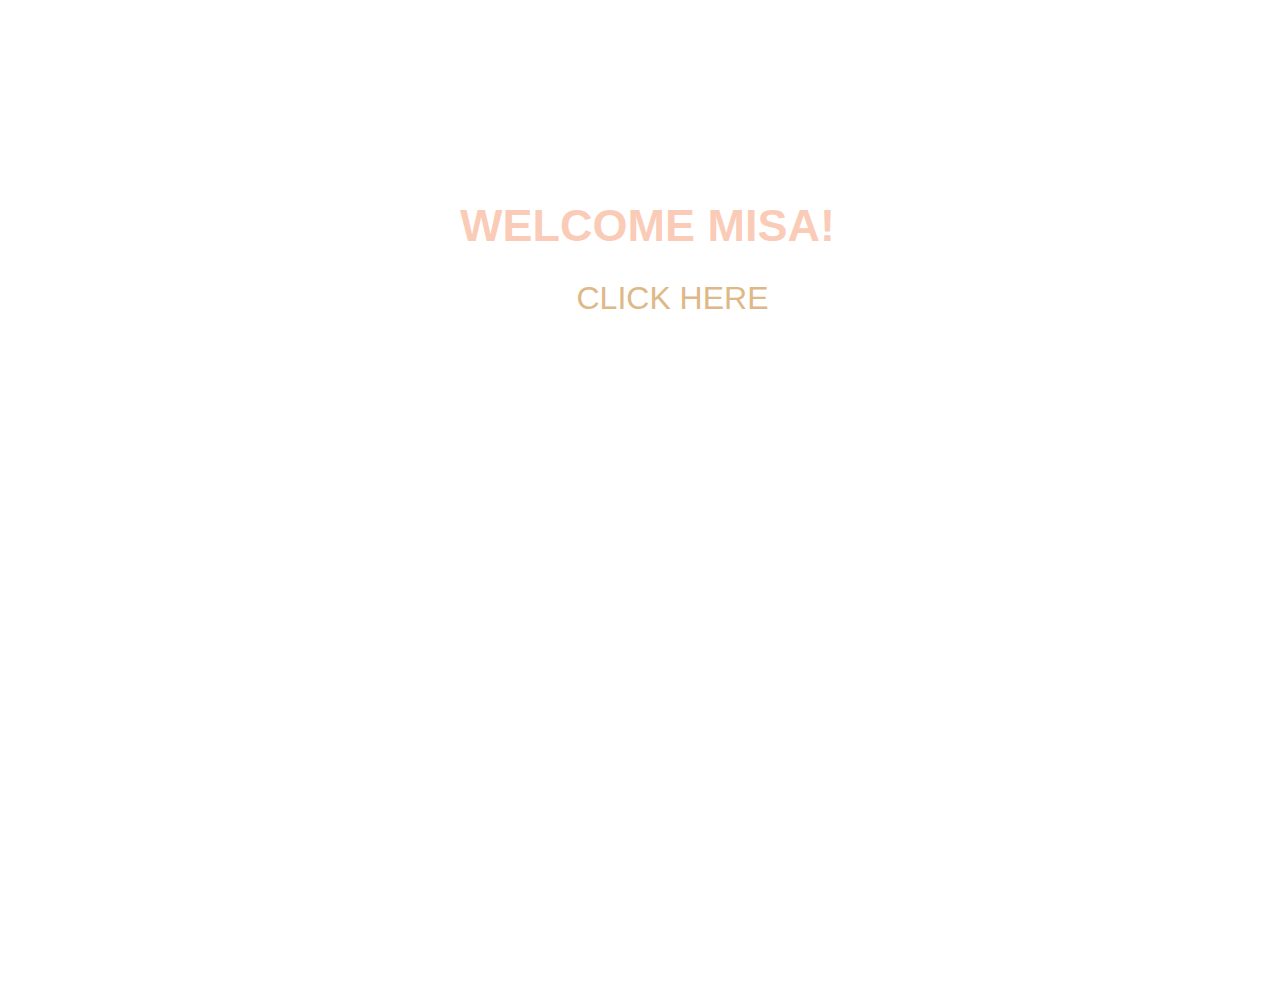
==== index.html @ 77b58fbb "Rename welcome.html to index.html" ====
<!DOCTYPE html>
<html lang="en">
<head>
    <meta charset="UTF-8"> 
    <meta name=viewport content="width=device-width, initial-scale=0">
    <title>Welcome</title>
    <link rel="stylesheet" href="style.css">
</head>
<body>
    <div class="main">
        <div class="navbar">
            <div class="icon">
                <h2 class="logo">WELCOME MISA!</h2>
            </div>
            <div class="menu">
                <ul>
                    <li><a href="happy_birthday.html">CLICK HERE</a></li>
                </ul>
            </div>
        </div>
    </div>
</body>
</html>
---- style.css ----
*{
    margin: 0;
    padding: 0;
}

.main{
    max-width: 100%;
    background-image: url(5234768.jpg);
    background-position: center;
    background-repeat: no-repeat;
    background-size: cover;
    height: 109vh;
}

.navbar{
    width: 1200px;
    height: 75px;
    margin: auto;
}

.icon{
    width: 200px;
    float: left;
    height: 70px;
}

.logo{
    display: flex;
    color: rgb(249 188 160 / 76%);
    font-size: 45px;
    font-family: Verdana, Geneva, Tahoma, sans-serif;
    padding-left: 420px;
    width: max-content;
    padding-top: 200px;
    white-space: flex; 

}

.menu{
    width: flex;
    float: none;
    height: flex;
    font-size: 32px;
}

ul{
    float: none;
    display: flex;
    justify-content: center;

}

ul li{
    list-style: none;
    margin-right: 135px;
    margin-top: 280px;
}

ul li a{
    box-shadow: inset 0 0 0 0 rgb(255, 188, 143);
    text-decoration: none;
    color: burlywood;
    font-family:'Gill Sans', 'Gill Sans MT', Calibri, 'Trebuchet MS', sans-serif;
    transition: color 0.3s ease-in-out, box-shadow 0.3s ease-in-out;
}

ul li a:hover{
    color: #fff;
    box-shadow: inset 200px 0 0 0 rgb(255, 201, 157);
}
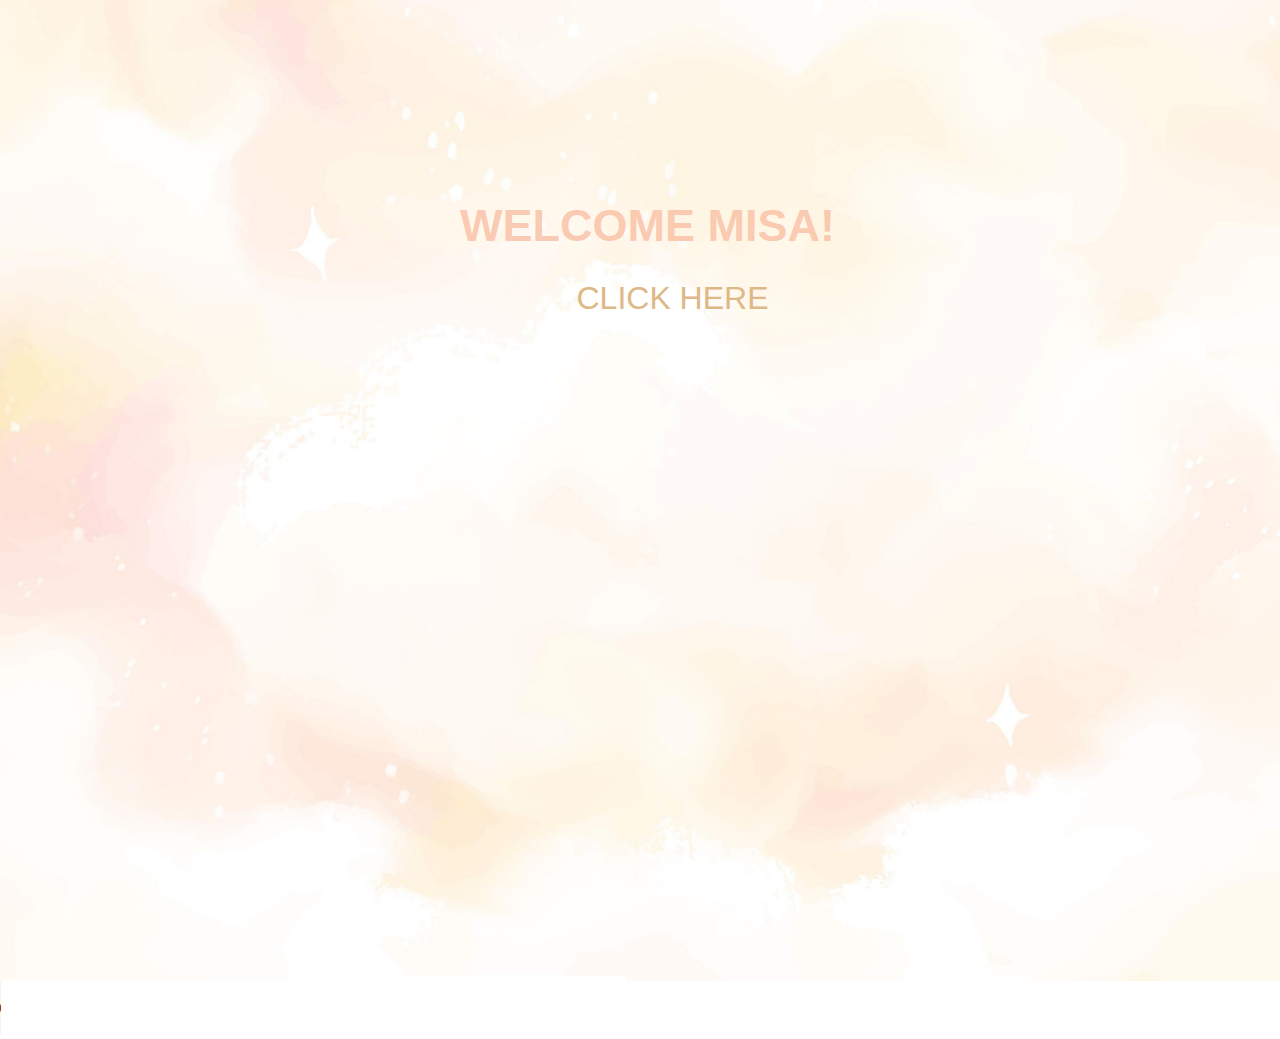
==== commit dc60e037: "Update index.html" ====
--- a/index.html
+++ b/index.html
@@ -19,5 +19,8 @@
             </div>
         </div>
     </div>
+<audio controls autoplay>
+    <source src="cas.mp3">
+</audio>    
 </body>
 </html>
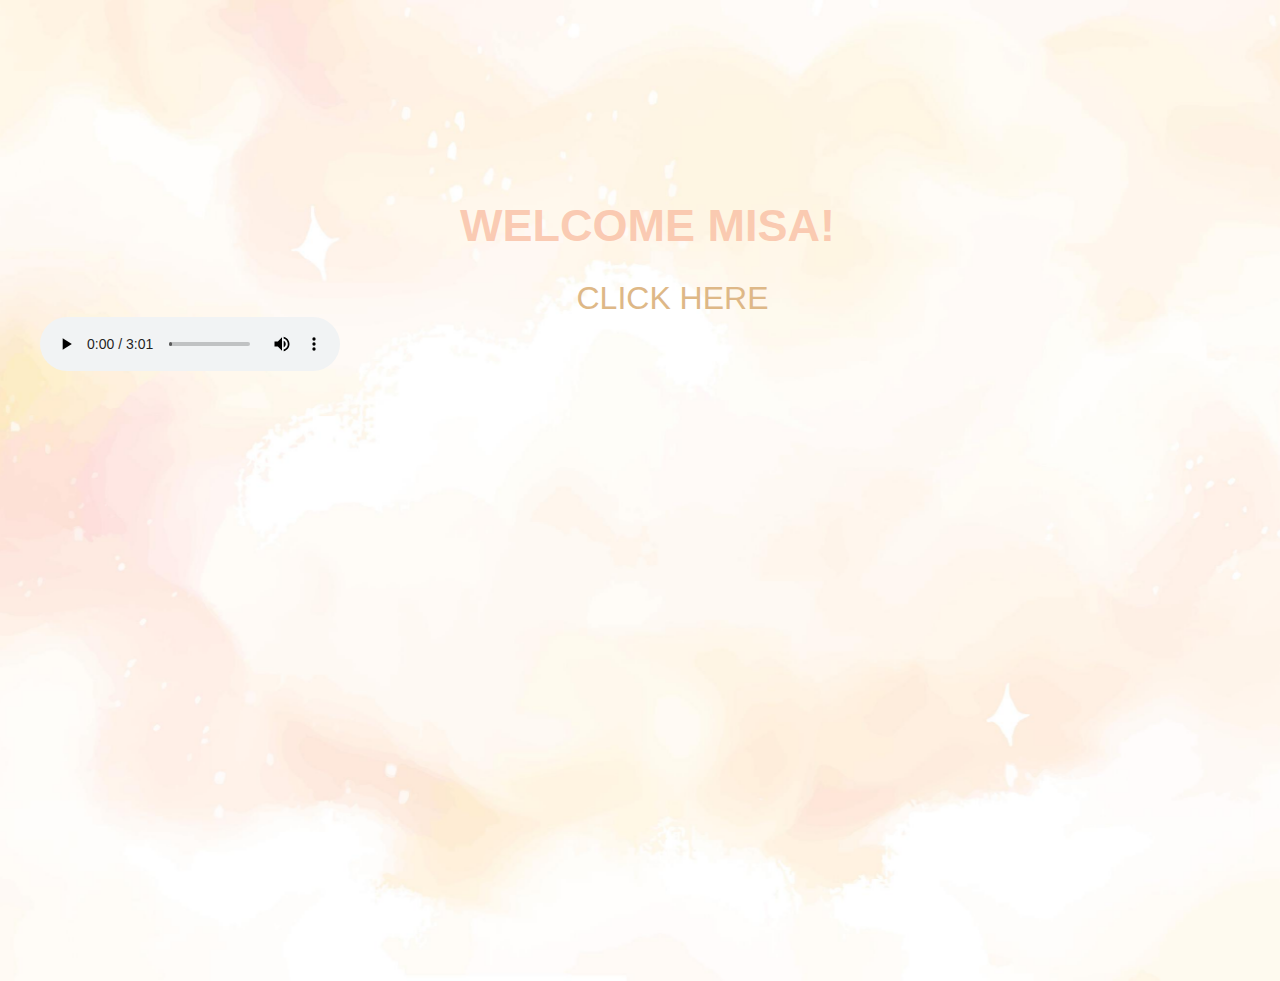
==== commit 869a4a3e: "Update index.html" ====
--- a/index.html
+++ b/index.html
@@ -16,11 +16,11 @@
                 <ul>
                     <li><a href="happy_birthday.html">CLICK HERE</a></li>
                 </ul>
+                <audio controls autoplay>
+                    <source src="cas.mp3">
+                </audio> 
             </div>
         </div>
-    </div>
-<audio controls autoplay>
-    <source src="cas.mp3">
-</audio>    
+    </div>   
 </body>
 </html>
